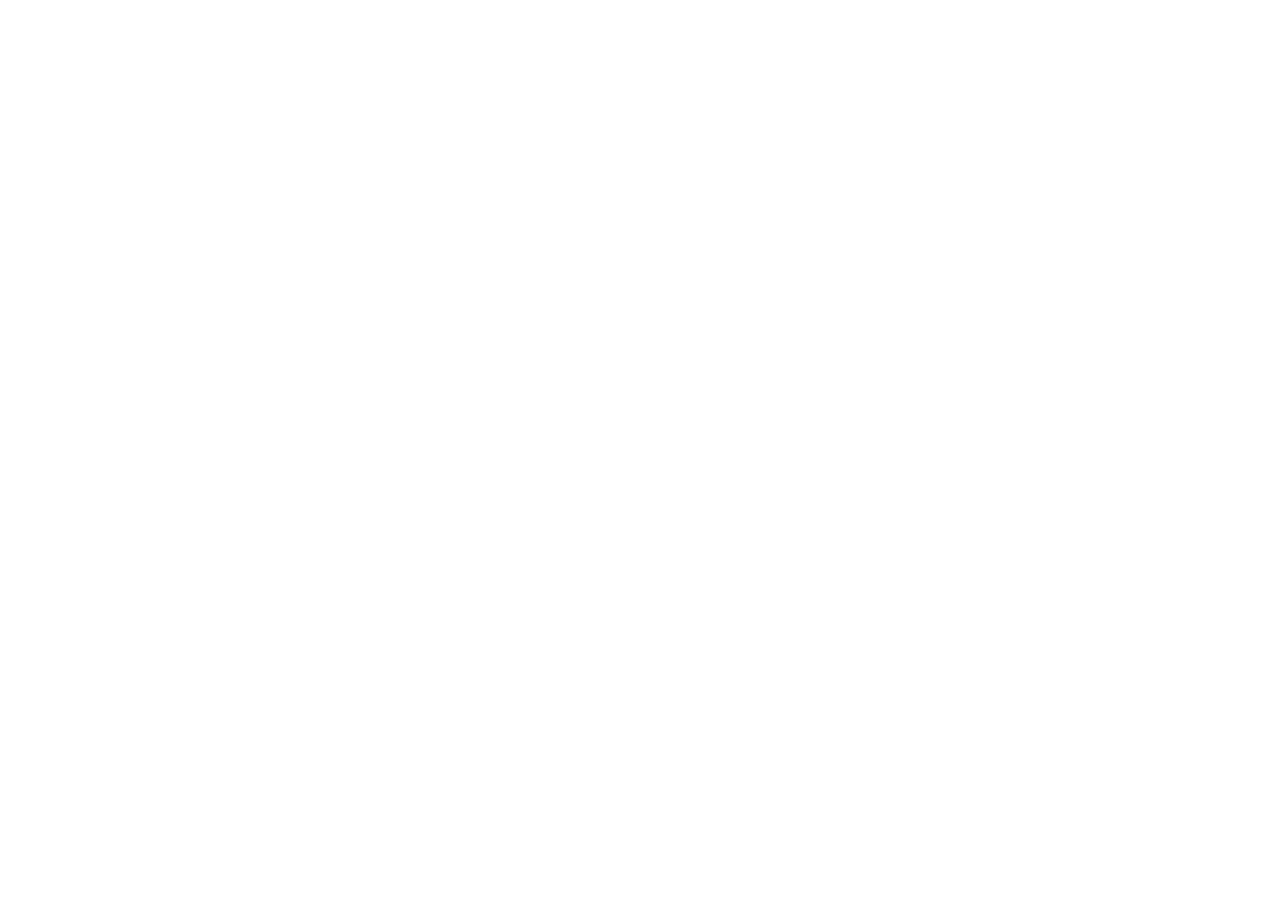
==== annual_mix.html @ d8377e7a "Initial commit: Financial visualizations" ====
<html>
<head><meta charset="utf-8" /></head>
<body>
    <div>                        <script type="text/javascript">window.PlotlyConfig = {MathJaxConfig: 'local'};</script>
        <script charset="utf-8" src="https://cdn.plot.ly/plotly-3.0.1.min.js"></script>                <div id="b2f06f3b-ed98-4275-9479-f6a80bb354e6" class="plotly-graph-div" style="height:100%; width:100%;"></div>            <script type="text/javascript">                window.PLOTLYENV=window.PLOTLYENV || {};                                if (document.getElementById("b2f06f3b-ed98-4275-9479-f6a80bb354e6")) {                    Plotly.newPlot(                        "b2f06f3b-ed98-4275-9479-f6a80bb354e6",                        [{"domain":{"x":[0.0,1.0],"y":[0.0,1.0]},"hole":0.4,"hovertemplate":"Stream=%{label}\u003cbr\u003eValue=%{value}\u003cextra\u003e\u003c\u002fextra\u003e","labels":["Hardware","Software","Support","AIM Fees","Contributor","Enterprise"],"legendgroup":"","name":"","showlegend":true,"values":{"dtype":"f8","bdata":"AAAAAMArSUEAAAAAeB9NQQAAAAAwLxRBAAAAAAzpGUEAAAAAAGroQAAAAAAAahhB"},"type":"pie"}],                        {"template":{"data":{"histogram2dcontour":[{"type":"histogram2dcontour","colorbar":{"outlinewidth":0,"ticks":""},"colorscale":[[0.0,"#0d0887"],[0.1111111111111111,"#46039f"],[0.2222222222222222,"#7201a8"],[0.3333333333333333,"#9c179e"],[0.4444444444444444,"#bd3786"],[0.5555555555555556,"#d8576b"],[0.6666666666666666,"#ed7953"],[0.7777777777777778,"#fb9f3a"],[0.8888888888888888,"#fdca26"],[1.0,"#f0f921"]]}],"choropleth":[{"type":"choropleth","colorbar":{"outlinewidth":0,"ticks":""}}],"histogram2d":[{"type":"histogram2d","colorbar":{"outlinewidth":0,"ticks":""},"colorscale":[[0.0,"#0d0887"],[0.1111111111111111,"#46039f"],[0.2222222222222222,"#7201a8"],[0.3333333333333333,"#9c179e"],[0.4444444444444444,"#bd3786"],[0.5555555555555556,"#d8576b"],[0.6666666666666666,"#ed7953"],[0.7777777777777778,"#fb9f3a"],[0.8888888888888888,"#fdca26"],[1.0,"#f0f921"]]}],"heatmap":[{"type":"heatmap","colorbar":{"outlinewidth":0,"ticks":""},"colorscale":[[0.0,"#0d0887"],[0.1111111111111111,"#46039f"],[0.2222222222222222,"#7201a8"],[0.3333333333333333,"#9c179e"],[0.4444444444444444,"#bd3786"],[0.5555555555555556,"#d8576b"],[0.6666666666666666,"#ed7953"],[0.7777777777777778,"#fb9f3a"],[0.8888888888888888,"#fdca26"],[1.0,"#f0f921"]]}],"contourcarpet":[{"type":"contourcarpet","colorbar":{"outlinewidth":0,"ticks":""}}],"contour":[{"type":"contour","colorbar":{"outlinewidth":0,"ticks":""},"colorscale":[[0.0,"#0d0887"],[0.1111111111111111,"#46039f"],[0.2222222222222222,"#7201a8"],[0.3333333333333333,"#9c179e"],[0.4444444444444444,"#bd3786"],[0.5555555555555556,"#d8576b"],[0.6666666666666666,"#ed7953"],[0.7777777777777778,"#fb9f3a"],[0.8888888888888888,"#fdca26"],[1.0,"#f0f921"]]}],"surface":[{"type":"surface","colorbar":{"outlinewidth":0,"ticks":""},"colorscale":[[0.0,"#0d0887"],[0.1111111111111111,"#46039f"],[0.2222222222222222,"#7201a8"],[0.3333333333333333,"#9c179e"],[0.4444444444444444,"#bd3786"],[0.5555555555555556,"#d8576b"],[0.6666666666666666,"#ed7953"],[0.7777777777777778,"#fb9f3a"],[0.8888888888888888,"#fdca26"],[1.0,"#f0f921"]]}],"mesh3d":[{"type":"mesh3d","colorbar":{"outlinewidth":0,"ticks":""}}],"scatter":[{"fillpattern":{"fillmode":"overlay","size":10,"solidity":0.2},"type":"scatter"}],"parcoords":[{"type":"parcoords","line":{"colorbar":{"outlinewidth":0,"ticks":""}}}],"scatterpolargl":[{"type":"scatterpolargl","marker":{"colorbar":{"outlinewidth":0,"ticks":""}}}],"bar":[{"error_x":{"color":"#2a3f5f"},"error_y":{"color":"#2a3f5f"},"marker":{"line":{"color":"#E5ECF6","width":0.5},"pattern":{"fillmode":"overlay","size":10,"solidity":0.2}},"type":"bar"}],"scattergeo":[{"type":"scattergeo","marker":{"colorbar":{"outlinewidth":0,"ticks":""}}}],"scatterpolar":[{"type":"scatterpolar","marker":{"colorbar":{"outlinewidth":0,"ticks":""}}}],"histogram":[{"marker":{"pattern":{"fillmode":"overlay","size":10,"solidity":0.2}},"type":"histogram"}],"scattergl":[{"type":"scattergl","marker":{"colorbar":{"outlinewidth":0,"ticks":""}}}],"scatter3d":[{"type":"scatter3d","line":{"colorbar":{"outlinewidth":0,"ticks":""}},"marker":{"colorbar":{"outlinewidth":0,"ticks":""}}}],"scattermap":[{"type":"scattermap","marker":{"colorbar":{"outlinewidth":0,"ticks":""}}}],"scattermapbox":[{"type":"scattermapbox","marker":{"colorbar":{"outlinewidth":0,"ticks":""}}}],"scatterternary":[{"type":"scatterternary","marker":{"colorbar":{"outlinewidth":0,"ticks":""}}}],"scattercarpet":[{"type":"scattercarpet","marker":{"colorbar":{"outlinewidth":0,"ticks":""}}}],"carpet":[{"aaxis":{"endlinecolor":"#2a3f5f","gridcolor":"white","linecolor":"white","minorgridcolor":"white","startlinecolor":"#2a3f5f"},"baxis":{"endlinecolor":"#2a3f5f","gridcolor":"white","linecolor":"white","minorgridcolor":"white","startlinecolor":"#2a3f5f"},"type":"carpet"}],"table":[{"cells":{"fill":{"color":"#EBF0F8"},"line":{"color":"white"}},"header":{"fill":{"color":"#C8D4E3"},"line":{"color":"white"}},"type":"table"}],"barpolar":[{"marker":{"line":{"color":"#E5ECF6","width":0.5},"pattern":{"fillmode":"overlay","size":10,"solidity":0.2}},"type":"barpolar"}],"pie":[{"automargin":true,"type":"pie"}]},"layout":{"autotypenumbers":"strict","colorway":["#636efa","#EF553B","#00cc96","#ab63fa","#FFA15A","#19d3f3","#FF6692","#B6E880","#FF97FF","#FECB52"],"font":{"color":"#2a3f5f"},"hovermode":"closest","hoverlabel":{"align":"left"},"paper_bgcolor":"white","plot_bgcolor":"#E5ECF6","polar":{"bgcolor":"#E5ECF6","angularaxis":{"gridcolor":"white","linecolor":"white","ticks":""},"radialaxis":{"gridcolor":"white","linecolor":"white","ticks":""}},"ternary":{"bgcolor":"#E5ECF6","aaxis":{"gridcolor":"white","linecolor":"white","ticks":""},"baxis":{"gridcolor":"white","linecolor":"white","ticks":""},"caxis":{"gridcolor":"white","linecolor":"white","ticks":""}},"coloraxis":{"colorbar":{"outlinewidth":0,"ticks":""}},"colorscale":{"sequential":[[0.0,"#0d0887"],[0.1111111111111111,"#46039f"],[0.2222222222222222,"#7201a8"],[0.3333333333333333,"#9c179e"],[0.4444444444444444,"#bd3786"],[0.5555555555555556,"#d8576b"],[0.6666666666666666,"#ed7953"],[0.7777777777777778,"#fb9f3a"],[0.8888888888888888,"#fdca26"],[1.0,"#f0f921"]],"sequentialminus":[[0.0,"#0d0887"],[0.1111111111111111,"#46039f"],[0.2222222222222222,"#7201a8"],[0.3333333333333333,"#9c179e"],[0.4444444444444444,"#bd3786"],[0.5555555555555556,"#d8576b"],[0.6666666666666666,"#ed7953"],[0.7777777777777778,"#fb9f3a"],[0.8888888888888888,"#fdca26"],[1.0,"#f0f921"]],"diverging":[[0,"#8e0152"],[0.1,"#c51b7d"],[0.2,"#de77ae"],[0.3,"#f1b6da"],[0.4,"#fde0ef"],[0.5,"#f7f7f7"],[0.6,"#e6f5d0"],[0.7,"#b8e186"],[0.8,"#7fbc41"],[0.9,"#4d9221"],[1,"#276419"]]},"xaxis":{"gridcolor":"white","linecolor":"white","ticks":"","title":{"standoff":15},"zerolinecolor":"white","automargin":true,"zerolinewidth":2},"yaxis":{"gridcolor":"white","linecolor":"white","ticks":"","title":{"standoff":15},"zerolinecolor":"white","automargin":true,"zerolinewidth":2},"scene":{"xaxis":{"backgroundcolor":"#E5ECF6","gridcolor":"white","linecolor":"white","showbackground":true,"ticks":"","zerolinecolor":"white","gridwidth":2},"yaxis":{"backgroundcolor":"#E5ECF6","gridcolor":"white","linecolor":"white","showbackground":true,"ticks":"","zerolinecolor":"white","gridwidth":2},"zaxis":{"backgroundcolor":"#E5ECF6","gridcolor":"white","linecolor":"white","showbackground":true,"ticks":"","zerolinecolor":"white","gridwidth":2}},"shapedefaults":{"line":{"color":"#2a3f5f"}},"annotationdefaults":{"arrowcolor":"#2a3f5f","arrowhead":0,"arrowwidth":1},"geo":{"bgcolor":"white","landcolor":"#E5ECF6","subunitcolor":"white","showland":true,"showlakes":true,"lakecolor":"white"},"title":{"x":0.05},"mapbox":{"style":"light"}}},"legend":{"tracegroupgap":0},"title":{"text":"Annual Revenue Mix"}},                        {"responsive": true}                    )                };            </script>        </div>
</body>
</html>
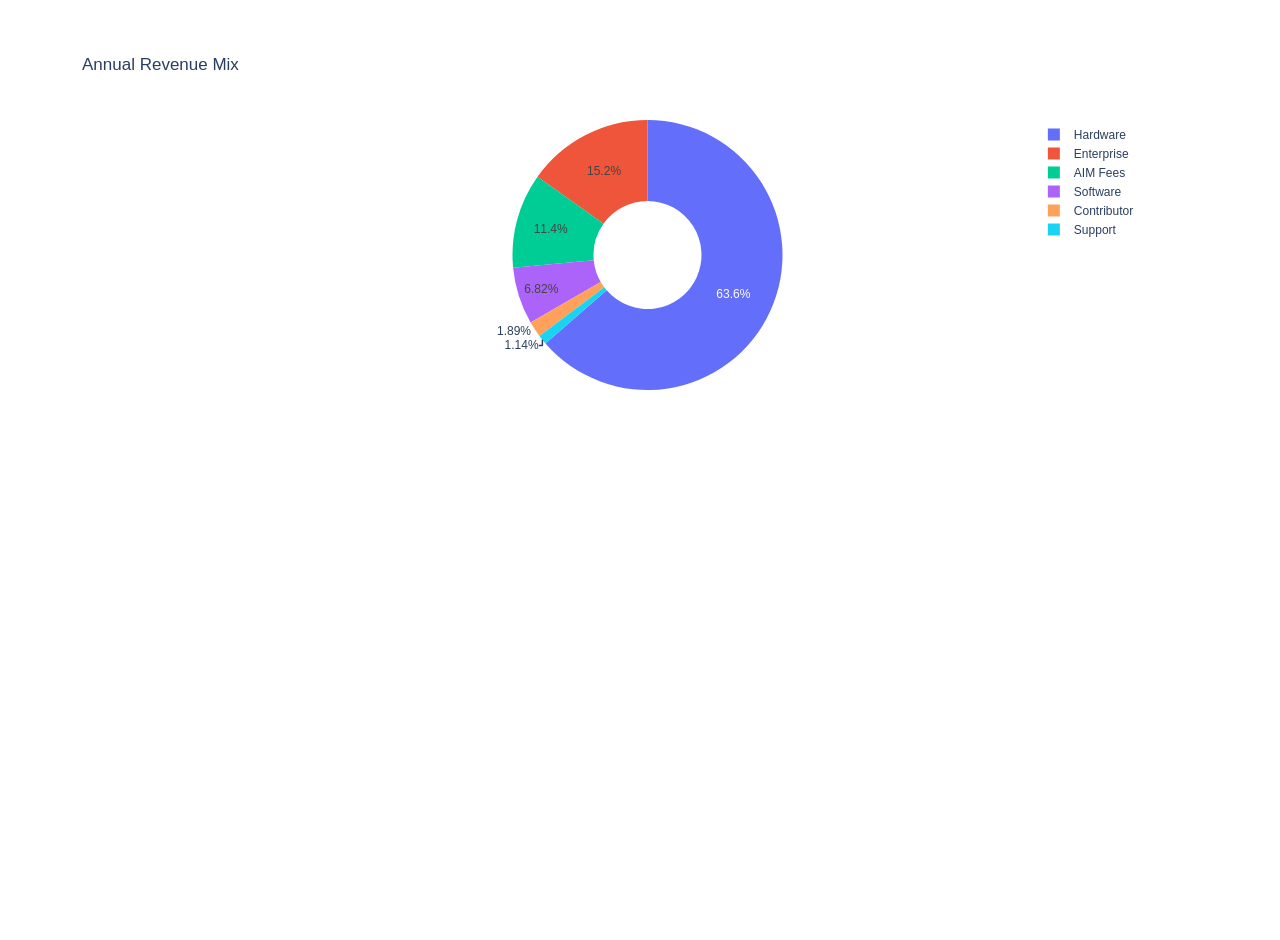
==== commit 04dd0159: "Update annual_mix.html with proper HTML structure and responsive design" ====
--- a/annual_mix.html
+++ b/annual_mix.html
@@ -1,7 +1,102 @@
+<!DOCTYPE html>
 <html>
-<head><meta charset="utf-8" /></head>
+<head>
+    <meta charset="utf-8" />
+    <meta name="viewport" content="width=device-width, initial-scale=1">
+    <title>Annual Revenue Mix</title>
+    <style>
+        body {
+            margin: 0;
+            padding: 20px;
+            font-family: Arial, sans-serif;
+        }
+        .plot-container {
+            width: 100%;
+            height: 100vh;
+        }
+    </style>
+</head>
 <body>
-    <div>                        <script type="text/javascript">window.PlotlyConfig = {MathJaxConfig: 'local'};</script>
-        <script charset="utf-8" src="https://cdn.plot.ly/plotly-3.0.1.min.js"></script>                <div id="b2f06f3b-ed98-4275-9479-f6a80bb354e6" class="plotly-graph-div" style="height:100%; width:100%;"></div>            <script type="text/javascript">                window.PLOTLYENV=window.PLOTLYENV || {};                                if (document.getElementById("b2f06f3b-ed98-4275-9479-f6a80bb354e6")) {                    Plotly.newPlot(                        "b2f06f3b-ed98-4275-9479-f6a80bb354e6",                        [{"domain":{"x":[0.0,1.0],"y":[0.0,1.0]},"hole":0.4,"hovertemplate":"Stream=%{label}\u003cbr\u003eValue=%{value}\u003cextra\u003e\u003c\u002fextra\u003e","labels":["Hardware","Software","Support","AIM Fees","Contributor","Enterprise"],"legendgroup":"","name":"","showlegend":true,"values":{"dtype":"f8","bdata":"AAAAAMArSUEAAAAAeB9NQQAAAAAwLxRBAAAAAAzpGUEAAAAAAGroQAAAAAAAahhB"},"type":"pie"}],                        {"template":{"data":{"histogram2dcontour":[{"type":"histogram2dcontour","colorbar":{"outlinewidth":0,"ticks":""},"colorscale":[[0.0,"#0d0887"],[0.1111111111111111,"#46039f"],[0.2222222222222222,"#7201a8"],[0.3333333333333333,"#9c179e"],[0.4444444444444444,"#bd3786"],[0.5555555555555556,"#d8576b"],[0.6666666666666666,"#ed7953"],[0.7777777777777778,"#fb9f3a"],[0.8888888888888888,"#fdca26"],[1.0,"#f0f921"]]}],"choropleth":[{"type":"choropleth","colorbar":{"outlinewidth":0,"ticks":""}}],"histogram2d":[{"type":"histogram2d","colorbar":{"outlinewidth":0,"ticks":""},"colorscale":[[0.0,"#0d0887"],[0.1111111111111111,"#46039f"],[0.2222222222222222,"#7201a8"],[0.3333333333333333,"#9c179e"],[0.4444444444444444,"#bd3786"],[0.5555555555555556,"#d8576b"],[0.6666666666666666,"#ed7953"],[0.7777777777777778,"#fb9f3a"],[0.8888888888888888,"#fdca26"],[1.0,"#f0f921"]]}],"heatmap":[{"type":"heatmap","colorbar":{"outlinewidth":0,"ticks":""},"colorscale":[[0.0,"#0d0887"],[0.1111111111111111,"#46039f"],[0.2222222222222222,"#7201a8"],[0.3333333333333333,"#9c179e"],[0.4444444444444444,"#bd3786"],[0.5555555555555556,"#d8576b"],[0.6666666666666666,"#ed7953"],[0.7777777777777778,"#fb9f3a"],[0.8888888888888888,"#fdca26"],[1.0,"#f0f921"]]}],"contourcarpet":[{"type":"contourcarpet","colorbar":{"outlinewidth":0,"ticks":""}}],"contour":[{"type":"contour","colorbar":{"outlinewidth":0,"ticks":""},"colorscale":[[0.0,"#0d0887"],[0.1111111111111111,"#46039f"],[0.2222222222222222,"#7201a8"],[0.3333333333333333,"#9c179e"],[0.4444444444444444,"#bd3786"],[0.5555555555555556,"#d8576b"],[0.6666666666666666,"#ed7953"],[0.7777777777777778,"#fb9f3a"],[0.8888888888888888,"#fdca26"],[1.0,"#f0f921"]]}],"surface":[{"type":"surface","colorbar":{"outlinewidth":0,"ticks":""},"colorscale":[[0.0,"#0d0887"],[0.1111111111111111,"#46039f"],[0.2222222222222222,"#7201a8"],[0.3333333333333333,"#9c179e"],[0.4444444444444444,"#bd3786"],[0.5555555555555556,"#d8576b"],[0.6666666666666666,"#ed7953"],[0.7777777777777778,"#fb9f3a"],[0.8888888888888888,"#fdca26"],[1.0,"#f0f921"]]}],"mesh3d":[{"type":"mesh3d","colorbar":{"outlinewidth":0,"ticks":""}}],"scatter":[{"fillpattern":{"fillmode":"overlay","size":10,"solidity":0.2},"type":"scatter"}],"parcoords":[{"type":"parcoords","line":{"colorbar":{"outlinewidth":0,"ticks":""}}}],"scatterpolargl":[{"type":"scatterpolargl","marker":{"colorbar":{"outlinewidth":0,"ticks":""}}}],"bar":[{"error_x":{"color":"#2a3f5f"},"error_y":{"color":"#2a3f5f"},"marker":{"line":{"color":"#E5ECF6","width":0.5},"pattern":{"fillmode":"overlay","size":10,"solidity":0.2}},"type":"bar"}],"scattergeo":[{"type":"scattergeo","marker":{"colorbar":{"outlinewidth":0,"ticks":""}}}],"scatterpolar":[{"type":"scatterpolar","marker":{"colorbar":{"outlinewidth":0,"ticks":""}}}],"histogram":[{"marker":{"pattern":{"fillmode":"overlay","size":10,"solidity":0.2}},"type":"histogram"}],"scattergl":[{"type":"scattergl","marker":{"colorbar":{"outlinewidth":0,"ticks":""}}}],"scatter3d":[{"type":"scatter3d","line":{"colorbar":{"outlinewidth":0,"ticks":""}},"marker":{"colorbar":{"outlinewidth":0,"ticks":""}}}],"scattermap":[{"type":"scattermap","marker":{"colorbar":{"outlinewidth":0,"ticks":""}}}],"scattermapbox":[{"type":"scattermapbox","marker":{"colorbar":{"outlinewidth":0,"ticks":""}}}],"scatterternary":[{"type":"scatterternary","marker":{"colorbar":{"outlinewidth":0,"ticks":""}}}],"scattercarpet":[{"type":"scattercarpet","marker":{"colorbar":{"outlinewidth":0,"ticks":""}}}],"carpet":[{"aaxis":{"endlinecolor":"#2a3f5f","gridcolor":"white","linecolor":"white","minorgridcolor":"white","startlinecolor":"#2a3f5f"},"baxis":{"endlinecolor":"#2a3f5f","gridcolor":"white","linecolor":"white","minorgridcolor":"white","startlinecolor":"#2a3f5f"},"type":"carpet"}],"table":[{"cells":{"fill":{"color":"#EBF0F8"},"line":{"color":"white"}},"header":{"fill":{"color":"#C8D4E3"},"line":{"color":"white"}},"type":"table"}],"barpolar":[{"marker":{"line":{"color":"#E5ECF6","width":0.5},"pattern":{"fillmode":"overlay","size":10,"solidity":0.2}},"type":"barpolar"}],"pie":[{"automargin":true,"type":"pie"}]},"layout":{"autotypenumbers":"strict","colorway":["#636efa","#EF553B","#00cc96","#ab63fa","#FFA15A","#19d3f3","#FF6692","#B6E880","#FF97FF","#FECB52"],"font":{"color":"#2a3f5f"},"hovermode":"closest","hoverlabel":{"align":"left"},"paper_bgcolor":"white","plot_bgcolor":"#E5ECF6","polar":{"bgcolor":"#E5ECF6","angularaxis":{"gridcolor":"white","linecolor":"white","ticks":""},"radialaxis":{"gridcolor":"white","linecolor":"white","ticks":""}},"ternary":{"bgcolor":"#E5ECF6","aaxis":{"gridcolor":"white","linecolor":"white","ticks":""},"baxis":{"gridcolor":"white","linecolor":"white","ticks":""},"caxis":{"gridcolor":"white","linecolor":"white","ticks":""}},"coloraxis":{"colorbar":{"outlinewidth":0,"ticks":""}},"colorscale":{"sequential":[[0.0,"#0d0887"],[0.1111111111111111,"#46039f"],[0.2222222222222222,"#7201a8"],[0.3333333333333333,"#9c179e"],[0.4444444444444444,"#bd3786"],[0.5555555555555556,"#d8576b"],[0.6666666666666666,"#ed7953"],[0.7777777777777778,"#fb9f3a"],[0.8888888888888888,"#fdca26"],[1.0,"#f0f921"]],"sequentialminus":[[0.0,"#0d0887"],[0.1111111111111111,"#46039f"],[0.2222222222222222,"#7201a8"],[0.3333333333333333,"#9c179e"],[0.4444444444444444,"#bd3786"],[0.5555555555555556,"#d8576b"],[0.6666666666666666,"#ed7953"],[0.7777777777777778,"#fb9f3a"],[0.8888888888888888,"#fdca26"],[1.0,"#f0f921"]],"diverging":[[0,"#8e0152"],[0.1,"#c51b7d"],[0.2,"#de77ae"],[0.3,"#f1b6da"],[0.4,"#fde0ef"],[0.5,"#f7f7f7"],[0.6,"#e6f5d0"],[0.7,"#b8e186"],[0.8,"#7fbc41"],[0.9,"#4d9221"],[1,"#276419"]]},"xaxis":{"gridcolor":"white","linecolor":"white","ticks":"","title":{"standoff":15},"zerolinecolor":"white","automargin":true,"zerolinewidth":2},"yaxis":{"gridcolor":"white","linecolor":"white","ticks":"","title":{"standoff":15},"zerolinecolor":"white","automargin":true,"zerolinewidth":2},"scene":{"xaxis":{"backgroundcolor":"#E5ECF6","gridcolor":"white","linecolor":"white","showbackground":true,"ticks":"","zerolinecolor":"white","gridwidth":2},"yaxis":{"backgroundcolor":"#E5ECF6","gridcolor":"white","linecolor":"white","showbackground":true,"ticks":"","zerolinecolor":"white","gridwidth":2},"zaxis":{"backgroundcolor":"#E5ECF6","gridcolor":"white","linecolor":"white","showbackground":true,"ticks":"","zerolinecolor":"white","gridwidth":2}},"shapedefaults":{"line":{"color":"#2a3f5f"}},"annotationdefaults":{"arrowcolor":"#2a3f5f","arrowhead":0,"arrowwidth":1},"geo":{"bgcolor":"white","landcolor":"#E5ECF6","subunitcolor":"white","showland":true,"showlakes":true,"lakecolor":"white"},"title":{"x":0.05},"mapbox":{"style":"light"}}},"legend":{"tracegroupgap":0},"title":{"text":"Annual Revenue Mix"}},                        {"responsive": true}                    )                };            </script>        </div>
+    <div class="plot-container">
+        <script type="text/javascript">window.PlotlyConfig = {MathJaxConfig: 'local'};</script>
+        <script src="https://cdn.plot.ly/plotly-2.24.1.min.js"></script>
+        <div id="plot"></div>
+        <script type="text/javascript">
+            var data = [{
+                "domain": {"x": [0.0, 1.0], "y": [0.0, 1.0]},
+                "hole": 0.4,
+                "hovertemplate": "Stream=%{label}<br>Value=%{value}<extra></extra>",
+                "labels": ["Hardware", "Software", "Support", "AIM Fees", "Contributor", "Enterprise"],
+                "legendgroup": "",
+                "name": "",
+                "showlegend": true,
+                "values": [1680000, 180000, 30000, 300000, 50000, 400000],
+                "type": "pie"
+            }];
+            var layout = {
+                "template": {
+                    "data": {
+                        "histogram2dcontour": [{"type": "histogram2dcontour", "colorbar": {"outlinewidth": 0, "ticks": ""}, "colorscale": [[0.0, "#0d0887"], [0.1111111111111111, "#46039f"], [0.2222222222222222, "#7201a8"], [0.3333333333333333, "#9c179e"], [0.4444444444444444, "#bd3786"], [0.5555555555555556, "#d8576b"], [0.6666666666666666, "#ed7953"], [0.7777777777777778, "#fb9f3a"], [0.8888888888888888, "#fdca26"], [1.0, "#f0f921"]]}],
+                        "choropleth": [{"type": "choropleth", "colorbar": {"outlinewidth": 0, "ticks": ""}}],
+                        "histogram2d": [{"type": "histogram2d", "colorbar": {"outlinewidth": 0, "ticks": ""}, "colorscale": [[0.0, "#0d0887"], [0.1111111111111111, "#46039f"], [0.2222222222222222, "#7201a8"], [0.3333333333333333, "#9c179e"], [0.4444444444444444, "#bd3786"], [0.5555555555555556, "#d8576b"], [0.6666666666666666, "#ed7953"], [0.7777777777777778, "#fb9f3a"], [0.8888888888888888, "#fdca26"], [1.0, "#f0f921"]]}],
+                        "heatmap": [{"type": "heatmap", "colorbar": {"outlinewidth": 0, "ticks": ""}, "colorscale": [[0.0, "#0d0887"], [0.1111111111111111, "#46039f"], [0.2222222222222222, "#7201a8"], [0.3333333333333333, "#9c179e"], [0.4444444444444444, "#bd3786"], [0.5555555555555556, "#d8576b"], [0.6666666666666666, "#ed7953"], [0.7777777777777778, "#fb9f3a"], [0.8888888888888888, "#fdca26"], [1.0, "#f0f921"]]}],
+                        "contourcarpet": [{"type": "contourcarpet", "colorbar": {"outlinewidth": 0, "ticks": ""}}],
+                        "contour": [{"type": "contour", "colorbar": {"outlinewidth": 0, "ticks": ""}, "colorscale": [[0.0, "#0d0887"], [0.1111111111111111, "#46039f"], [0.2222222222222222, "#7201a8"], [0.3333333333333333, "#9c179e"], [0.4444444444444444, "#bd3786"], [0.5555555555555556, "#d8576b"], [0.6666666666666666, "#ed7953"], [0.7777777777777778, "#fb9f3a"], [0.8888888888888888, "#fdca26"], [1.0, "#f0f921"]]}],
+                        "surface": [{"type": "surface", "colorbar": {"outlinewidth": 0, "ticks": ""}, "colorscale": [[0.0, "#0d0887"], [0.1111111111111111, "#46039f"], [0.2222222222222222, "#7201a8"], [0.3333333333333333, "#9c179e"], [0.4444444444444444, "#bd3786"], [0.5555555555555556, "#d8576b"], [0.6666666666666666, "#ed7953"], [0.7777777777777778, "#fb9f3a"], [0.8888888888888888, "#fdca26"], [1.0, "#f0f921"]]}],
+                        "mesh3d": [{"type": "mesh3d", "colorbar": {"outlinewidth": 0, "ticks": ""}}],
+                        "scatter": [{"fillpattern": {"fillmode": "overlay", "size": 10, "solidity": 0.2}, "type": "scatter"}],
+                        "parcoords": [{"type": "parcoords", "line": {"colorbar": {"outlinewidth": 0, "ticks": ""}}}],
+                        "scatterpolargl": [{"type": "scatterpolargl", "marker": {"colorbar": {"outlinewidth": 0, "ticks": ""}}}],
+                        "bar": [{"error_x": {"color": "#2a3f5f"}, "error_y": {"color": "#2a3f5f"}, "marker": {"line": {"color": "#E5ECF6", "width": 0.5}, "pattern": {"fillmode": "overlay", "size": 10, "solidity": 0.2}}, "type": "bar"}],
+                        "scattergeo": [{"type": "scattergeo", "marker": {"colorbar": {"outlinewidth": 0, "ticks": ""}}}],
+                        "scatterpolar": [{"type": "scatterpolar", "marker": {"colorbar": {"outlinewidth": 0, "ticks": ""}}}],
+                        "histogram": [{"marker": {"pattern": {"fillmode": "overlay", "size": 10, "solidity": 0.2}}, "type": "histogram"}],
+                        "scattergl": [{"type": "scattergl", "marker": {"colorbar": {"outlinewidth": 0, "ticks": ""}}}],
+                        "scatter3d": [{"type": "scatter3d", "line": {"colorbar": {"outlinewidth": 0, "ticks": ""}}, "marker": {"colorbar": {"outlinewidth": 0, "ticks": ""}}}],
+                        "scattermap": [{"type": "scattermap", "marker": {"colorbar": {"outlinewidth": 0, "ticks": ""}}}],
+                        "scattermapbox": [{"type": "scattermapbox", "marker": {"colorbar": {"outlinewidth": 0, "ticks": ""}}}],
+                        "scatterternary": [{"type": "scatterternary", "marker": {"colorbar": {"outlinewidth": 0, "ticks": ""}}}],
+                        "scattercarpet": [{"type": "scattercarpet", "marker": {"colorbar": {"outlinewidth": 0, "ticks": ""}}}],
+                        "carpet": [{"aaxis": {"endlinecolor": "#2a3f5f", "gridcolor": "white", "linecolor": "white", "minorgridcolor": "white", "startlinecolor": "#2a3f5f"}, "baxis": {"endlinecolor": "#2a3f5f", "gridcolor": "white", "linecolor": "white", "minorgridcolor": "white", "startlinecolor": "#2a3f5f"}, "type": "carpet"}],
+                        "table": [{"cells": {"fill": {"color": "#EBF0F8"}, "line": {"color": "white"}}, "header": {"fill": {"color": "#C8D4E3"}, "line": {"color": "white"}}, "type": "table"}],
+                        "barpolar": [{"marker": {"line": {"color": "#E5ECF6", "width": 0.5}, "pattern": {"fillmode": "overlay", "size": 10, "solidity": 0.2}}, "type": "barpolar"}],
+                        "pie": [{"automargin": true, "type": "pie"}]
+                    },
+                    "layout": {
+                        "autotypenumbers": "strict",
+                        "colorway": ["#636efa", "#EF553B", "#00cc96", "#ab63fa", "#FFA15A", "#19d3f3", "#FF6692", "#B6E880", "#FF97FF", "#FECB52"],
+                        "font": {"color": "#2a3f5f"},
+                        "hovermode": "closest",
+                        "hoverlabel": {"align": "left"},
+                        "paper_bgcolor": "white",
+                        "plot_bgcolor": "#E5ECF6",
+                        "polar": {"bgcolor": "#E5ECF6", "angularaxis": {"gridcolor": "white", "linecolor": "white", "ticks": ""}, "radialaxis": {"gridcolor": "white", "linecolor": "white", "ticks": ""}},
+                        "ternary": {"bgcolor": "#E5ECF6", "aaxis": {"gridcolor": "white", "linecolor": "white", "ticks": ""}, "baxis": {"gridcolor": "white", "linecolor": "white", "ticks": ""}, "caxis": {"gridcolor": "white", "linecolor": "white", "ticks": ""}},
+                        "coloraxis": {"colorbar": {"outlinewidth": 0, "ticks": ""}},
+                        "colorscale": {
+                            "sequential": [[0.0, "#0d0887"], [0.1111111111111111, "#46039f"], [0.2222222222222222, "#7201a8"], [0.3333333333333333, "#9c179e"], [0.4444444444444444, "#bd3786"], [0.5555555555555556, "#d8576b"], [0.6666666666666666, "#ed7953"], [0.7777777777777778, "#fb9f3a"], [0.8888888888888888, "#fdca26"], [1.0, "#f0f921"]],
+                            "sequentialminus": [[0.0, "#0d0887"], [0.1111111111111111, "#46039f"], [0.2222222222222222, "#7201a8"], [0.3333333333333333, "#9c179e"], [0.4444444444444444, "#bd3786"], [0.5555555555555556, "#d8576b"], [0.6666666666666666, "#ed7953"], [0.7777777777777778, "#fb9f3a"], [0.8888888888888888, "#fdca26"], [1.0, "#f0f921"]],
+                            "diverging": [[0, "#8e0152"], [0.1, "#c51b7d"], [0.2, "#de77ae"], [0.3, "#f1b6da"], [0.4, "#fde0ef"], [0.5, "#f7f7f7"], [0.6, "#e6f5d0"], [0.7, "#b8e186"], [0.8, "#7fbc41"], [0.9, "#4d9221"], [1, "#276419"]]
+                        },
+                        "xaxis": {"gridcolor": "white", "linecolor": "white", "ticks": "", "title": {"standoff": 15}, "zerolinecolor": "white", "automargin": true, "zerolinewidth": 2},
+                        "yaxis": {"gridcolor": "white", "linecolor": "white", "ticks": "", "title": {"standoff": 15}, "zerolinecolor": "white", "automargin": true, "zerolinewidth": 2},
+                        "scene": {
+                            "xaxis": {"backgroundcolor": "#E5ECF6", "gridcolor": "white", "linecolor": "white", "showbackground": true, "ticks": "", "zerolinecolor": "white", "gridwidth": 2},
+                            "yaxis": {"backgroundcolor": "#E5ECF6", "gridcolor": "white", "linecolor": "white", "showbackground": true, "ticks": "", "zerolinecolor": "white", "gridwidth": 2},
+                            "zaxis": {"backgroundcolor": "#E5ECF6", "gridcolor": "white", "linecolor": "white", "showbackground": true, "ticks": "", "zerolinecolor": "white", "gridwidth": 2}
+                        },
+                        "shapedefaults": {"line": {"color": "#2a3f5f"}},
+                        "annotationdefaults": {"arrowcolor": "#2a3f5f", "arrowhead": 0, "arrowwidth": 1},
+                        "geo": {"bgcolor": "white", "landcolor": "#E5ECF6", "subunitcolor": "white", "showland": true, "showlakes": true, "lakecolor": "white"},
+                        "title": {"x": 0.05},
+                        "mapbox": {"style": "light"}
+                    }
+                },
+                "legend": {"tracegroupgap": 0},
+                "title": {"text": "Annual Revenue Mix"}
+            };
+            Plotly.newPlot('plot', data, layout, {responsive: true});
+        </script>
+    </div>
 </body>
 </html>
